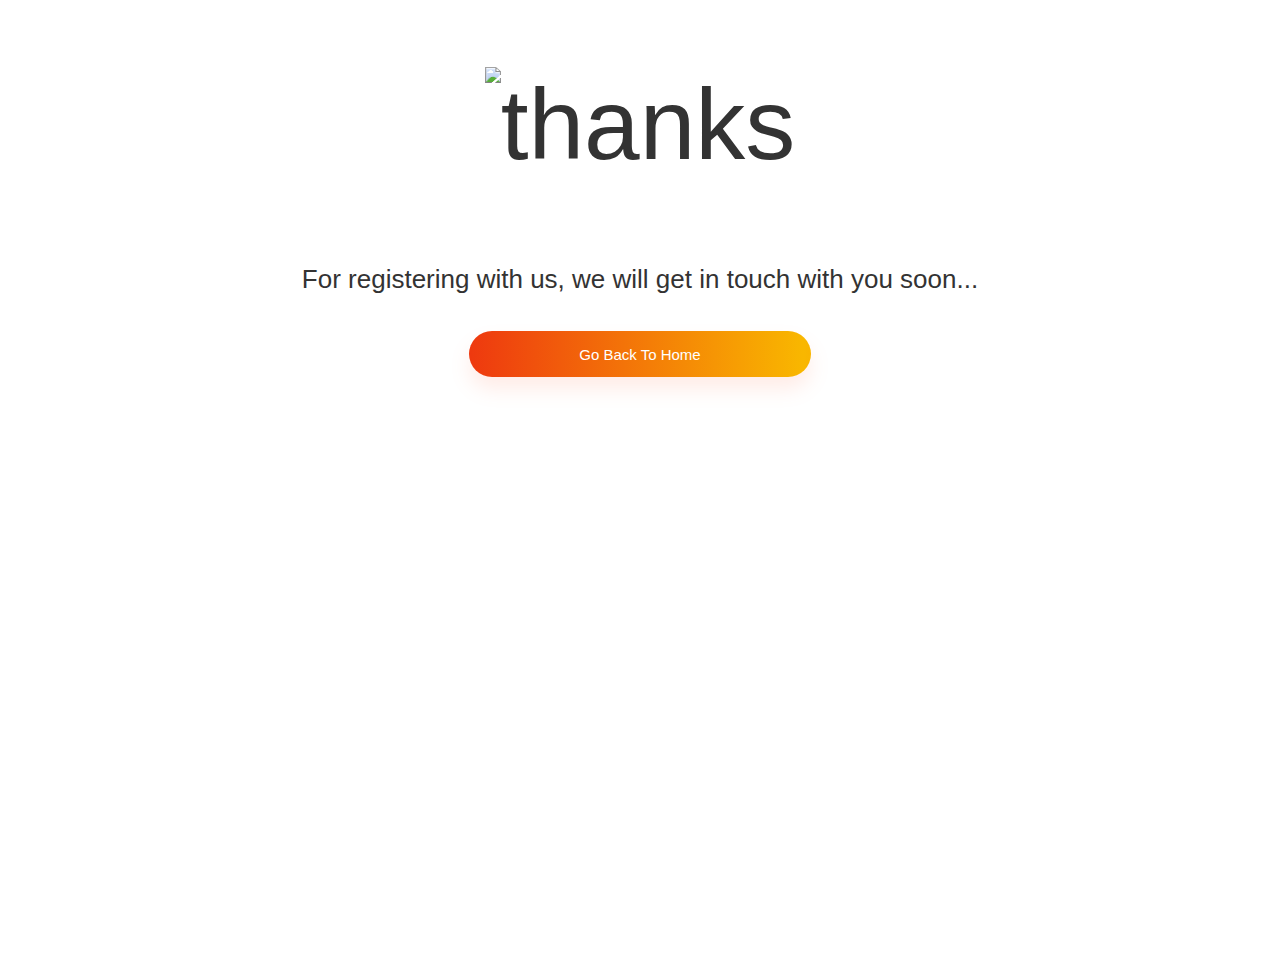
==== course/final.html @ 0172346a "course registration added" ====
<!DOCTYPE html>
<html lang="en">
<head>
    <meta charset="UTF-8">
    <meta http-equiv="X-UA-Compatible" content="IE=edge">
    <meta name="viewport" content="width=device-width, initial-scale=1.0">
    <title>Courses | trebuchet</title>
    <link rel="stylesheet" href="css/final.css">
</head>
<body>
    <div class="login-main-wrapper">    
        <div class="main-container">
            <div class="login-process">
                <div class="login-main-container">
                    <div class="thankyou-wrapper">
                        <h1><img src="http://montco.happeningmag.com/wp-content/uploads/2014/11/thankyou.png" alt="thanks" /></h1>
                          <p>For registering with us, we will get in touch with you soon... </p>
                          <a class="btn_1" href="../enroll.html">Go Back To Home</a>
                          <div class="clr"></div>
                      </div>
                      <div class="clr"></div>
                  </div>
              </div>
              <div class="clr"></div>
          </div>
        </div>
</body>
</html>
---- course/css/final.css ----
body {
    margin: 0 !important;
    height: 100vh !important;
    padding: 0 !important;
}

.thankyou-wrapper{
    width:100%;
    height:100vh;
    background:#ffffff; 
  }
  .thankyou-wrapper h1{
    font:100px Arial, Helvetica, sans-serif;
    text-align:center;
    color:#333333;
    padding:0px 10px 10px;
  }
  .thankyou-wrapper p{
    font:26px Arial, Helvetica, sans-serif;
    text-align:center;
    color:#333333;
    padding:5px 10px 10px;
  }
  .thankyou-wrapper a{
    font:15px Arial, Helvetica, sans-serif;
    text-align:center;
    display:block;
    text-decoration:none;
    width:250px;
    margin:10px auto 0px;
  }

  .btn_1 {
    background-image: linear-gradient(to left, #ee390f 0%, #f9b700 51%, #ee390f 100%);
}

.btn_1 {
    display: inline-block;
    padding: 13.5px 45px;
    border-radius: 50px;
    font-size: 15px;
    color: #fff;
    -o-transition: all .4s ease-in-out;
    -webkit-transition: all .4s ease-in-out;
    transition: all .4s ease-in-out;
    text-transform: capitalize;
    background-size: 200% auto;
    border: 1px solid transparent;
    box-shadow: 0px 12px 20px 0px rgba(255, 126, 95, 0.15);
}

.btn_1:hover {
    color: #fff !important;
    background-position: right center;
    box-shadow: 0px 10px 30px 0px rgba(193, 34, 10, 0.2);
}
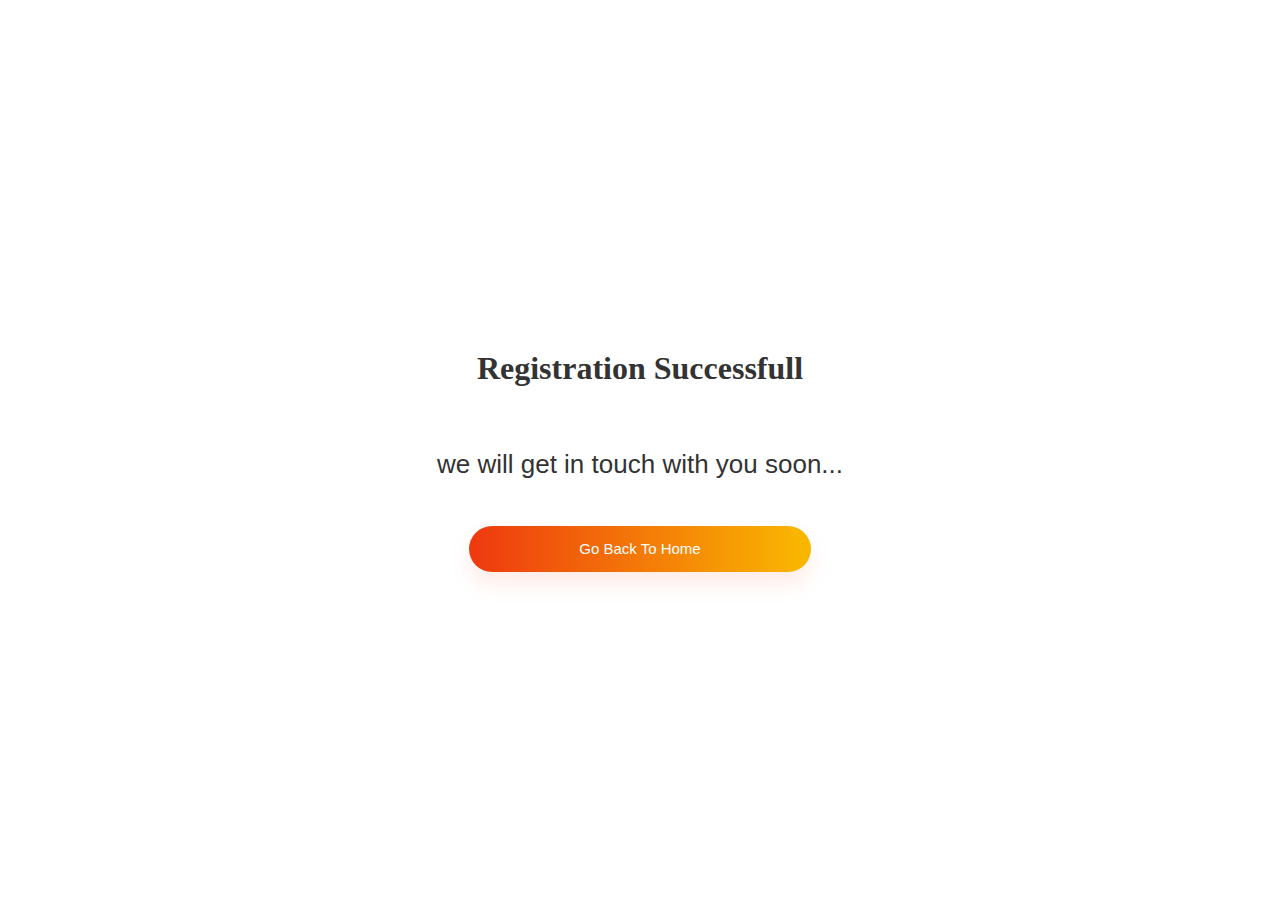
==== commit 6e2ac013: "final version" ====
--- a/course/final.html
+++ b/course/final.html
@@ -13,8 +13,8 @@
             <div class="login-process">
                 <div class="login-main-container">
                     <div class="thankyou-wrapper">
-                        <h1><img src="http://montco.happeningmag.com/wp-content/uploads/2014/11/thankyou.png" alt="thanks" /></h1>
-                          <p>For registering with us, we will get in touch with you soon... </p>
+                        <h1>Registration Successfull</h1>
+                          <p>we will get in touch with you soon... </p>
                           <a class="btn_1" href="../enroll.html">Go Back To Home</a>
                           <div class="clr"></div>
                       </div>
--- a/course/css/final.css
+++ b/course/css/final.css
@@ -8,9 +8,13 @@
     width:100%;
     height:100vh;
     background:#ffffff; 
+    display: flex;
+    flex-direction: column;
+    justify-content: center;
+    align-items: center;
   }
   .thankyou-wrapper h1{
-    font:100px Arial, Helvetica, sans-serif;
+    font: Arial, Helvetica, sans-serif;
     text-align:center;
     color:#333333;
     padding:0px 10px 10px;
